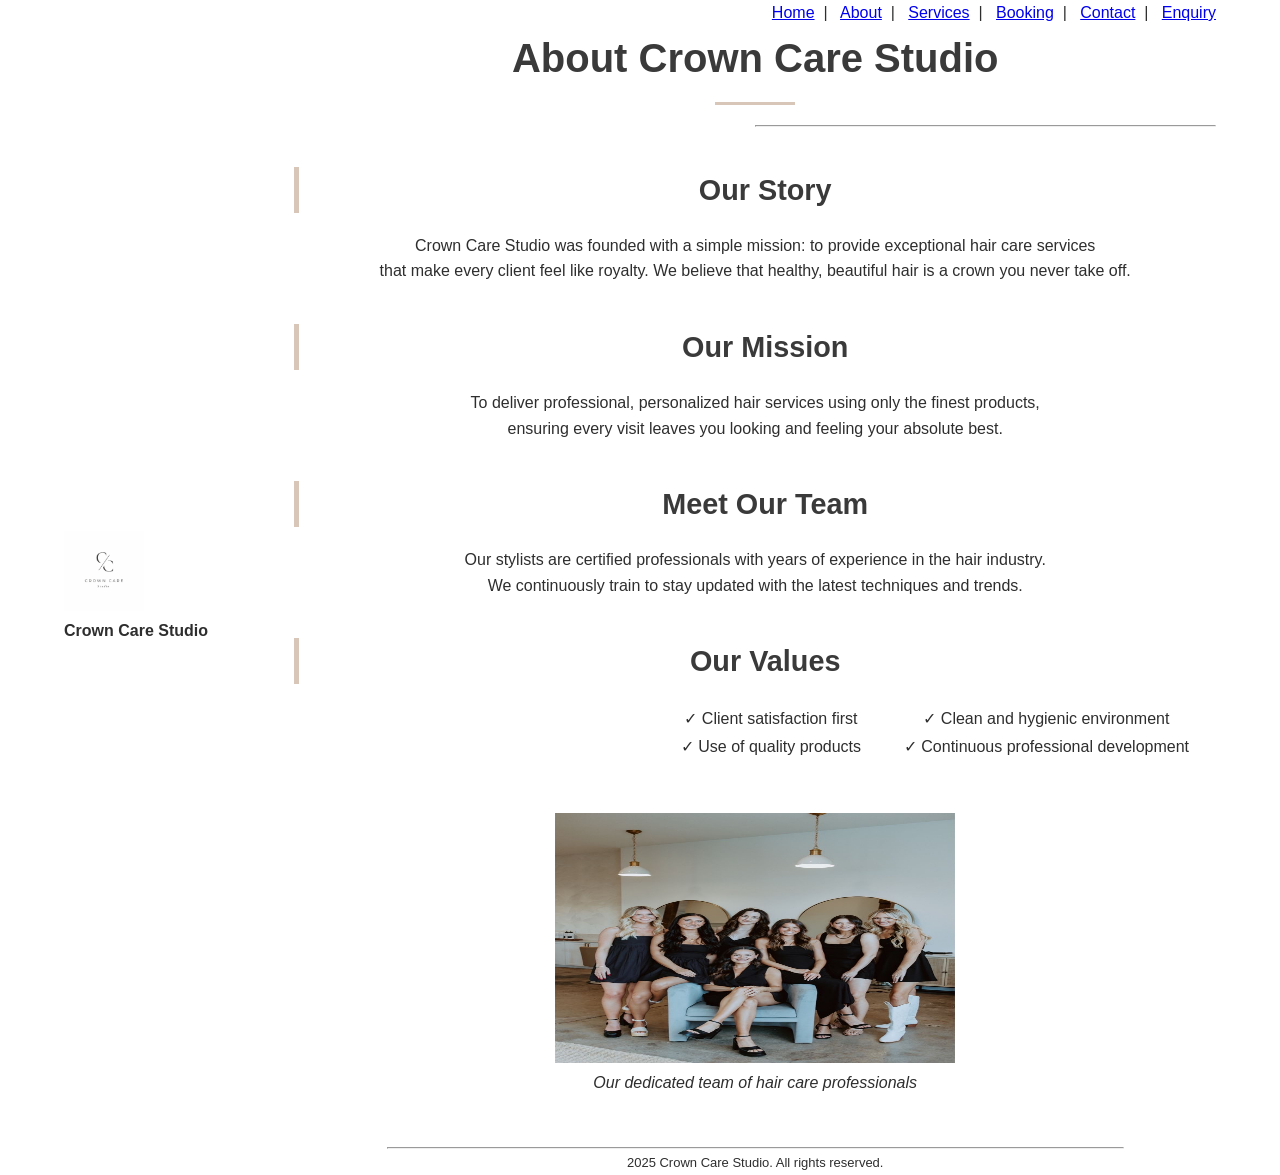
==== about.html @ 52db252d "first commit" ====
<!DOCTYPE html>
<html lang="en">
<head>
    <meta charset="UTF-8">
    <meta name="viewport" content="width=device-width, initial-scale=1.0">
    <title>Crown Care Studio - About Us</title>
    <link rel="stylesheet" href="style.css">
    <link rel="stylesheet" href="about.css>
</head>
<body bgcolor="white">

<!-- ==================== HEADER / NAVIGATION ==================== -->
<table width="100%" border="0" cellpadding="10" cellspacing="0" bgcolor="white">
    <tr>
        <td align="center">
            <table width="90%" border="0" cellpadding="10" cellspacing="0">
                <tr>
                    <td width="20%" align="left">
                        <img src="images/logo.jpeg" alt="Crown Care Studio Logo" width="80" height="80">
                        <br><font size="3"><strong>Crown Care Studio</strong></font>
                    
    
                    <td width="80%" align="right">
                        <a href="index.html">Home</a>&nbsp;&nbsp;|&nbsp;&nbsp;
                        <a href="about.html">About</a>&nbsp;&nbsp;|&nbsp;&nbsp;
                        <a href="services.html">Services</a>&nbsp;&nbsp;|&nbsp;&nbsp;
                        <a href="booking.html">Booking</a>&nbsp;&nbsp;|&nbsp;&nbsp;
                        <a href="contact.html">Contact</a>&nbsp;&nbsp;|&nbsp;&nbsp;
                        <a href="enquiry.html">Enquiry</a>
                    
    
                
    
            
    
        
    
    
    


<!-- ==================== MAIN CONTENT ==================== -->
<h1 align="center">About Crown Care Studio</h1>
<hr width="50%">

<h2 align="center">Our Story</h2>
<p align="center">Crown Care Studio was founded with a simple mission: to provide exceptional hair care services<br>
that make every client feel like royalty. We believe that healthy, beautiful hair is a crown you never take off.</p>

<h2 align="center">Our Mission</h2>
<p align="center">To deliver professional, personalized hair services using only the finest products,<br>
ensuring every visit leaves you looking and feeling your absolute best.</p>

<h2 align="center">Meet Our Team</h2>
<p align="center">Our stylists are certified professionals with years of experience in the hair industry.<br>
We continuously train to stay updated with the latest techniques and trends.</p>

<h2 align="center">Our Values</h2>
<table align="center" width="60%" border="0" cellpadding="10">
    <tr>
        <td align="center">✓ Client satisfaction first</td>
        <td align="center">✓ Clean and hygienic environment</td>
    </tr>
    <tr>
        <td align="center">✓ Use of quality products</td>
        <td align="center">✓ Continuous professional development</td>
    </tr>
</table>

<br><br>
<div align="center">
    <img src="images/team.jpeg" alt="Our team" width="400" height="250"><br>
    <em>Our dedicated team of hair care professionals</em>
</div>

<!-- ==================== FOOTER ==================== -->
<br><br>
<table width="100%" border="0" cellpadding="15" cellspacing="0" bgcolor="white">
    <tr>
        <td align="center">
            <hr width="80%">
            <font size="2">2025 Crown Care Studio. All rights reserved.</font>
        
    
    </tr>
</table>

</body>
</html>
---- style.css ----
* {
    margin: 0;
    padding: 0;
    box-sizing: border-box;
}

body {
    font-family: 'Segoe UI', Tahoma, Geneva, Verdana, sans-serif;
    background-color: #F7F3EF;
    color: #2E2E2E;
    line-height: 1.6;
}

.container {
    width: 90%;
    max-width: 1200px;
    margin: 0 auto;
    padding: 0 15px;
}

.header {
    background-color: #FFFFFF;
    padding: 15px 0;
    position: sticky;
    top: 0;
    z-index: 100;
    box-shadow: 0 2px 10px rgba(0,0,0,0.08);
}

.navbar {
    display: flex;
    justify-content: space-between;
    align-items: center;
    flex-wrap: wrap;
}

.logo {
    display: flex;
    align-items: center;
    gap: 15px;
}

.logo img {
    width: 70px;
    height: 70px;
    object-fit: cover;
    border-radius: 50%;
}

.logo h1 {
    color: #3A3A3A;
    font-size: 1.5rem;
}

.nav-links {
    display: flex;
    list-style: none;
    gap: 20px;
    flex-wrap: wrap;
}

.nav-links a {
    color: #3A3A3A;
    text-decoration: none;
    padding: 8px 15px;
    font-weight: 500;
    transition: all 0.3s ease;
}

.nav-links a:hover {
    background-color: #D8C7B8;
    color: #FFFFFF;
    border-radius: 25px;
}

.main-content {
    min-height: calc(100vh - 300px);
    padding: 40px 0;
}

h1 {
    font-size: 2.5rem;
    text-align: center;
    color: #3A3A3A;
    margin-bottom: 20px;
    position: relative;
    padding-bottom: 15px;
}

h1::after {
    content: '';
    position: absolute;
    bottom: 0;
    left: 50%;
    transform: translateX(-50%);
    width: 80px;
    height: 3px;
    background-color: #D8C7B8;
}

h2 {
    font-size: 1.8rem;
    border-left: 5px solid #D8C7B8;
    padding-left: 15px;
    margin: 40px 0 20px 0;
    color: #3A3A3A;
}

footer {
    background-color: #E6DDD5;
    color: #2E2E2E;
    padding: 40px 0 20px;
    margin-top: 50px;
}

.footer-content {
    display: flex;
    flex-wrap: wrap;
    gap: 40px;
    justify-content: space-between;
}

.footer-section {
    flex: 1;
    min-width: 200px;
}

.footer-section h3 {
    color: #3A3A3A;
    margin-bottom: 20px;
}

.footer-section a {
    color: #2E2E2E;
    text-decoration: none;
    display: block;
    margin-bottom: 10px;
}

.footer-section a:hover {
    color: #9C7E6B;
}

.footer-bottom {
    text-align: center;
    margin-top: 40px;
    padding-top: 20px;
    border-top: 1px solid #CBB8A9;
}

@media (max-width: 768px) {
    .navbar {
        flex-direction: column;
        text-align: center;
    }
    .nav-links {
        justify-content: center;
        margin-top: 15px;
    }
    .footer-content {
        flex-direction: column;
        text-align: center;
    }
    h1 {
        font-size: 1.8rem;
    }
}
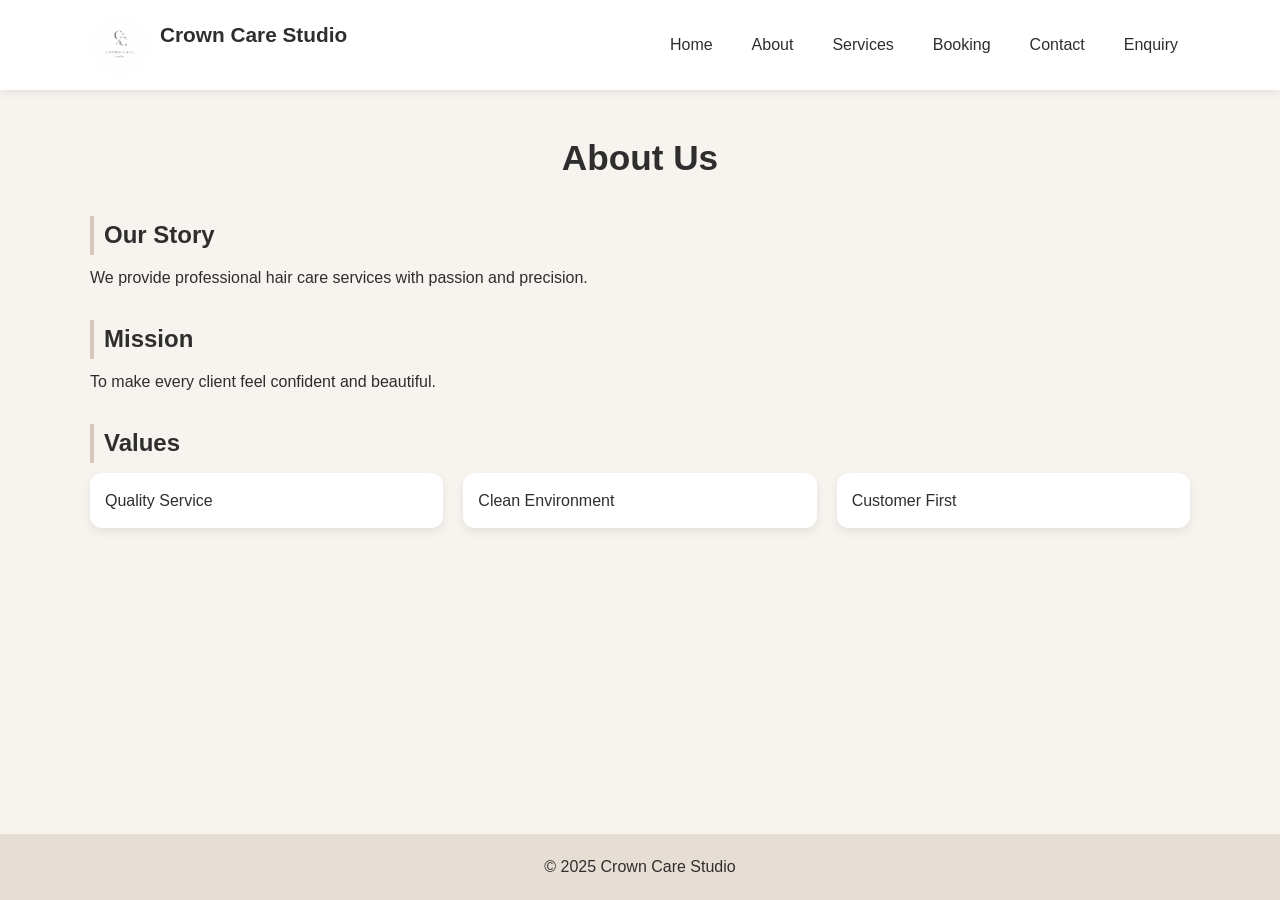
==== commit 3cd2d09e: "full website reset" ====
--- a/about.html
+++ b/about.html
@@ -1,89 +1,51 @@
 <!DOCTYPE html>
-<html lang="en">
+<html>
 <head>
-    <meta charset="UTF-8">
-    <meta name="viewport" content="width=device-width, initial-scale=1.0">
-    <title>Crown Care Studio - About Us</title>
-    <link rel="stylesheet" href="style.css">
-    <link rel="stylesheet" href="about.css>
+    <title>About</title>
+    <link rel="stylesheet" href="CSS/style.css">
 </head>
-<body bgcolor="white">
 
-<!-- ==================== HEADER / NAVIGATION ==================== -->
-<table width="100%" border="0" cellpadding="10" cellspacing="0" bgcolor="white">
-    <tr>
-        <td align="center">
-            <table width="90%" border="0" cellpadding="10" cellspacing="0">
-                <tr>
-                    <td width="20%" align="left">
-                        <img src="images/logo.jpeg" alt="Crown Care Studio Logo" width="80" height="80">
-                        <br><font size="3"><strong>Crown Care Studio</strong></font>
-                    
-    
-                    <td width="80%" align="right">
-                        <a href="index.html">Home</a>&nbsp;&nbsp;|&nbsp;&nbsp;
-                        <a href="about.html">About</a>&nbsp;&nbsp;|&nbsp;&nbsp;
-                        <a href="services.html">Services</a>&nbsp;&nbsp;|&nbsp;&nbsp;
-                        <a href="booking.html">Booking</a>&nbsp;&nbsp;|&nbsp;&nbsp;
-                        <a href="contact.html">Contact</a>&nbsp;&nbsp;|&nbsp;&nbsp;
-                        <a href="enquiry.html">Enquiry</a>
-                    
-    
-                
-    
-            
-    
-        
-    
-    
-    
+<body>
 
+<header class="header">
+    <div class="container navbar">
+        <div class="logo">
+            <img src="images/logo.jpeg">
+            <h1>Crown Care Studio</h1>
+        </div>
 
-<!-- ==================== MAIN CONTENT ==================== -->
-<h1 align="center">About Crown Care Studio</h1>
-<hr width="50%">
+        <ul class="nav-links">
+            <li><a href="index.html">Home</a></li>
+            <li><a href="about.html">About</a></li>
+            <li><a href="services.html">Services</a></li>
+            <li><a href="booking.html">Booking</a></li>
+            <li><a href="contact.html">Contact</a></li>
+            <li><a href="enquiry.html">Enquiry</a></li>
+        </ul>
+    </div>
+</header>
 
-<h2 align="center">Our Story</h2>
-<p align="center">Crown Care Studio was founded with a simple mission: to provide exceptional hair care services<br>
-that make every client feel like royalty. We believe that healthy, beautiful hair is a crown you never take off.</p>
+<main class="main-content container">
 
-<h2 align="center">Our Mission</h2>
-<p align="center">To deliver professional, personalized hair services using only the finest products,<br>
-ensuring every visit leaves you looking and feeling your absolute best.</p>
+    <h1>About Us</h1>
 
-<h2 align="center">Meet Our Team</h2>
-<p align="center">Our stylists are certified professionals with years of experience in the hair industry.<br>
-We continuously train to stay updated with the latest techniques and trends.</p>
+    <h2>Our Story</h2>
+    <p>We provide professional hair care services with passion and precision.</p>
 
-<h2 align="center">Our Values</h2>
-<table align="center" width="60%" border="0" cellpadding="10">
-    <tr>
-        <td align="center">✓ Client satisfaction first</td>
-        <td align="center">✓ Clean and hygienic environment</td>
-    </tr>
-    <tr>
-        <td align="center">✓ Use of quality products</td>
-        <td align="center">✓ Continuous professional development</td>
-    </tr>
-</table>
+    <h2>Mission</h2>
+    <p>To make every client feel confident and beautiful.</p>
 
-<br><br>
-<div align="center">
-    <img src="images/team.jpeg" alt="Our team" width="400" height="250"><br>
-    <em>Our dedicated team of hair care professionals</em>
-</div>
+    <h2>Values</h2>
 
-<!-- ==================== FOOTER ==================== -->
-<br><br>
-<table width="100%" border="0" cellpadding="15" cellspacing="0" bgcolor="white">
-    <tr>
-        <td align="center">
-            <hr width="80%">
-            <font size="2">2025 Crown Care Studio. All rights reserved.</font>
-        
-    
-    </tr>
-</table>
+    <div class="grid">
+        <div class="card"><div class="card-content">Quality Service</div></div>
+        <div class="card"><div class="card-content">Clean Environment</div></div>
+        <div class="card"><div class="card-content">Customer First</div></div>
+    </div>
+
+</main>
+
+<footer>© 2025 Crown Care Studio</footer>
 
 </body>
-</html>
+</html>
--- a/CSS/style.css
+++ b/CSS/style.css
@@ -0,0 +1,201 @@
+/* ================= RESET ================= */
+* {
+    margin: 0;
+    padding: 0;
+    box-sizing: border-box;
+}
+
+body {
+    font-family: 'Segoe UI', Tahoma, Geneva, Verdana, sans-serif;
+    background-color: #F7F3EF;
+    color: #2E2E2E;
+    line-height: 1.6;
+}
+
+/* ================= LAYOUT ================= */
+.container {
+    width: 90%;
+    max-width: 1100px;
+    margin: auto;
+}
+
+/* ================= HEADER ================= */
+.header {
+    background: #fff;
+    padding: 15px 0;
+    box-shadow: 0 2px 10px rgba(0,0,0,0.08);
+    position: sticky;
+    top: 0;
+    z-index: 100;
+}
+
+.navbar {
+    display: flex;
+    justify-content: space-between;
+    align-items: center;
+    flex-wrap: wrap;
+}
+
+.logo {
+    display: flex;
+    align-items: center;
+    gap: 10px;
+}
+
+.logo img {
+    width: 60px;
+    height: 60px;
+    border-radius: 50%;
+}
+
+.logo h1 {
+    font-size: 1.3rem;
+}
+
+/* ================= NAV ================= */
+.nav-links {
+    list-style: none;
+    display: flex;
+    gap: 15px;
+    flex-wrap: wrap;
+}
+
+.nav-links a {
+    text-decoration: none;
+    color: #2E2E2E;
+    padding: 8px 12px;
+    border-radius: 20px;
+    transition: 0.3s;
+}
+
+.nav-links a:hover {
+    background: #D8C7B8;
+    color: white;
+}
+
+/* ================= MAIN ================= */
+.main-content {
+    padding: 40px 0;
+}
+
+h1 {
+    text-align: center;
+    margin-bottom: 20px;
+    font-size: 2.2rem;
+}
+
+h2 {
+    margin: 30px 0 10px;
+    border-left: 4px solid #D8C7B8;
+    padding-left: 10px;
+}
+
+/* ================= CARDS ================= */
+.grid {
+    display: grid;
+    grid-template-columns: repeat(auto-fit, minmax(250px, 1fr));
+    gap: 20px;
+}
+
+.card {
+    background: white;
+    border-radius: 12px;
+    overflow: hidden;
+    box-shadow: 0 4px 10px rgba(0,0,0,0.08);
+}
+
+.card img {
+    width: 100%;
+    height: 180px;
+    object-fit: cover;
+}
+
+.card-content {
+    padding: 15px;
+}
+
+/* ================= FORMS ================= */
+.form-container {
+    background: white;
+    padding: 25px;
+    border-radius: 12px;
+    box-shadow: 0 4px 10px rgba(0,0,0,0.05);
+    max-width: 600px;
+    margin: auto;
+}
+
+.form-group {
+    margin-bottom: 15px;
+}
+
+label {
+    display: block;
+    margin-bottom: 5px;
+    font-weight: bold;
+}
+
+input, select, textarea {
+    width: 100%;
+    padding: 10px;
+    border: 1px solid #ddd;
+    border-radius: 8px;
+}
+
+button {
+    padding: 10px 20px;
+    border: none;
+    border-radius: 20px;
+    cursor: pointer;
+}
+
+.btn-primary {
+    background: #D8C7B8;
+}
+
+.btn-secondary {
+    background: #eee;
+}
+
+/* ================= FOOTER ================= */
+footer {
+    background: #E6DDD5;
+    text-align: center;
+    padding: 20px;
+    margin-top: 40px;
+}
+
+/* ================= MOBILE ================= */
+@media (max-width: 768px) {
+    .navbar {
+        flex-direction: column;
+        text-align: center;
+    }
+
+    .nav-links {
+        justify-content: center;
+        margin-top: 10px;
+    }
+}
+
+html, body {
+    height: 100%;
+}
+
+body {
+    display: flex;
+    flex-direction: column;
+    min-height: 100vh;
+}
+
+/* main content grows to push footer down */
+main {
+    flex: 1;
+}
+
+/* footer stays at bottom */
+footer {
+    background: #E6DDD5;
+    text-align: center;
+    padding: 20px;
+    margin-top: auto;
+}
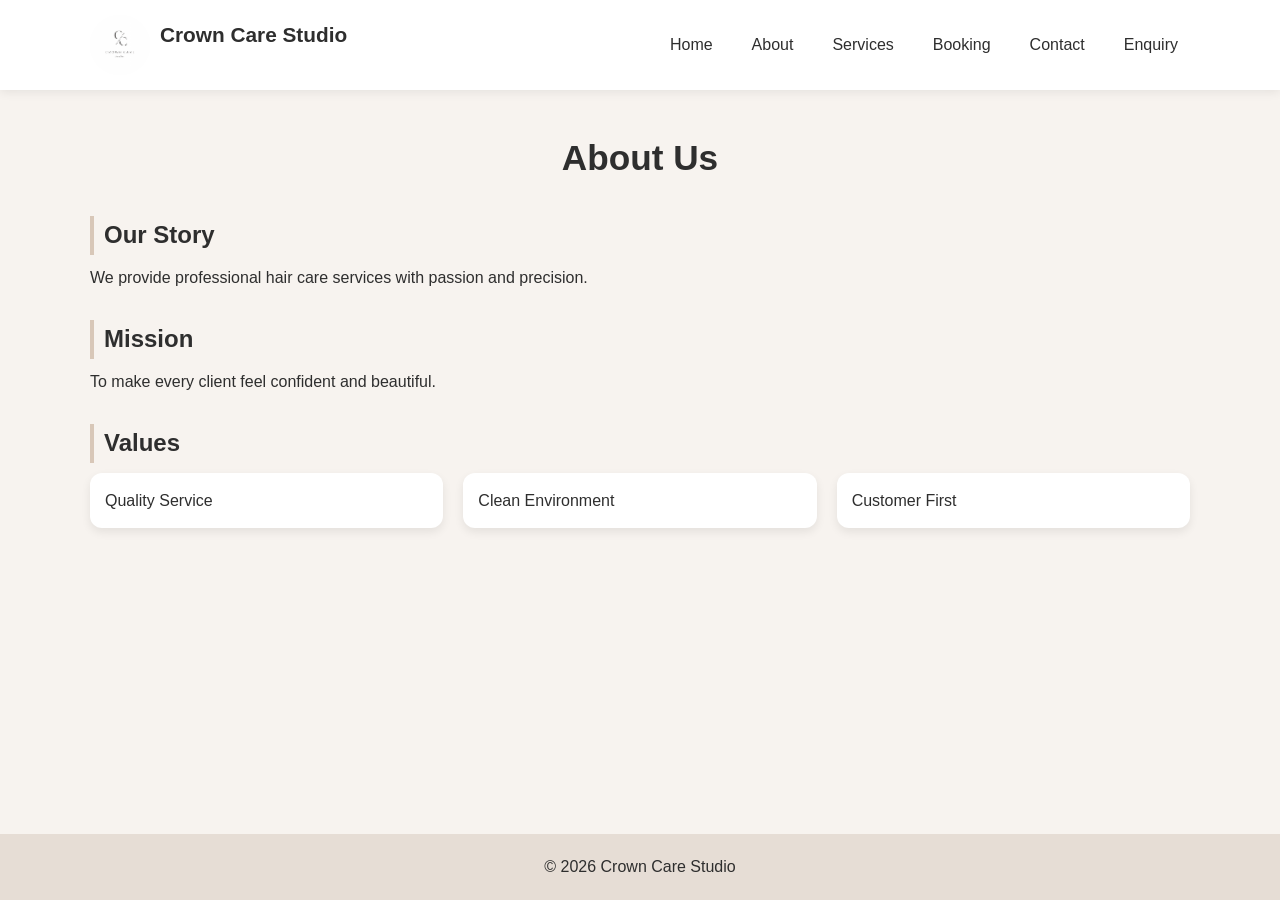
==== commit 2025e55d: "full website reset" ====
--- a/about.html
+++ b/about.html
@@ -45,7 +45,7 @@
 
 </main>
 
-<footer>© 2025 Crown Care Studio</footer>
+<footer>© 2026 Crown Care Studio</footer>
 
 </body>
 </html>
